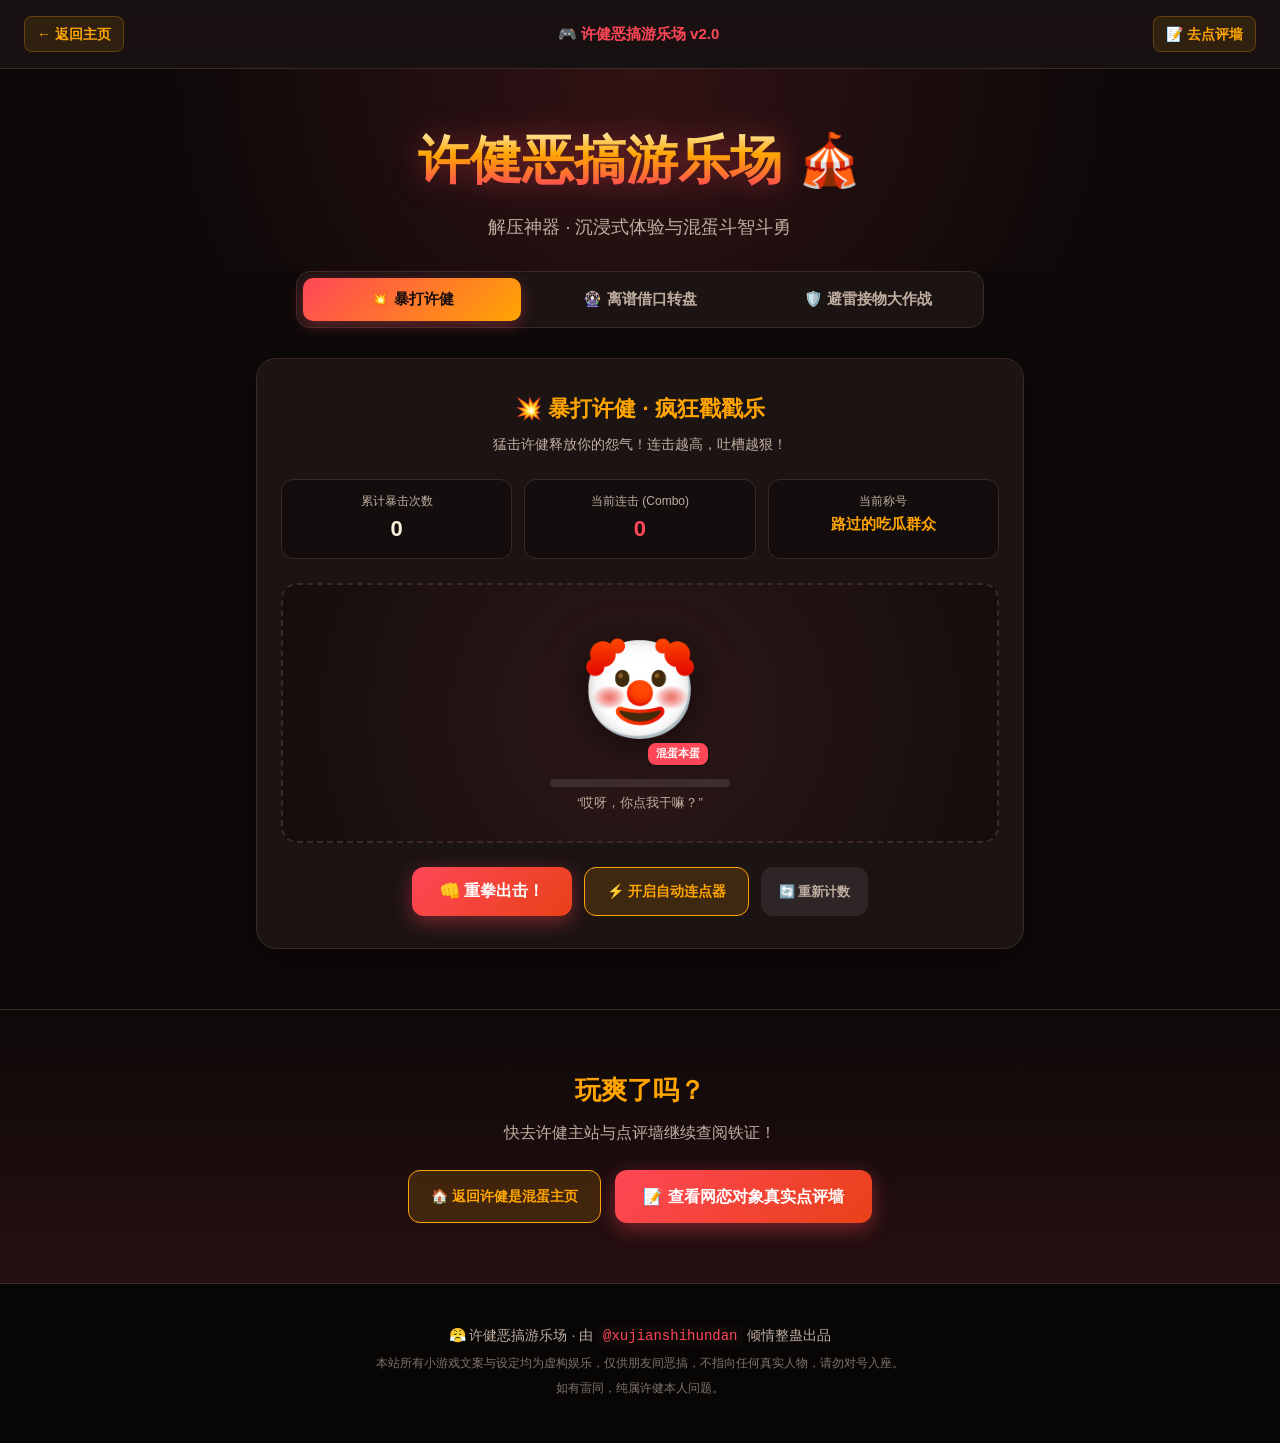
==== games.html @ 63a87656 "🎮 新增恶搞许健游乐场页面(games.html)并在主页增加入口卡片" ====
<!DOCTYPE html>
<html lang="zh-CN">
<head>
  <meta charset="UTF-8">
  <meta name="viewport" content="width=device-width, initial-scale=1.0">
  <title>许健恶搞游乐场 🎮 | 暴打许健 & 离谱大转盘</title>
  <meta name="description" content="全网唯一许健恶搞互动游乐场，包含暴打许健、离谱借口转盘与避雷大作战。">
  <link rel="icon" href="data:image/svg+xml,<svg xmlns='http://www.w3.org/2000/svg' viewBox='0 0 100 100'><text y='.9em' font-size='90'>🎮</text></svg>">
  <link rel="stylesheet" href="games.css">
</head>
<body>

  <!-- 顶部导航 -->
  <nav class="top-nav">
    <a href="index.html" class="nav-back">← 返回主页</a>
    <span class="nav-tag">🎮 许健恶搞游乐场 v2.0</span>
    <a href="https://xujianshihundan.github.io/xujian-reviews/" target="_blank" class="nav-link">📝 去点评墙</a>
  </nav>

  <!-- 游乐场头部 -->
  <header class="game-hero">
    <h1 class="game-title">
      <span class="fire-text">许健恶搞游乐场</span> 🎪
    </h1>
    <p class="game-subtitle">解压神器 · 沉浸式体验与混蛋斗智斗勇</p>
  </header>

  <!-- 游戏选项卡 -->
  <div class="tabs-container">
    <div class="game-tabs">
      <button class="tab-btn active" data-target="game-whack">💥 暴打许健</button>
      <button class="tab-btn" data-target="game-wheel">🎡 离谱借口转盘</button>
      <button class="tab-btn" data-target="game-dodge">🛡️ 避雷接物大作战</button>
    </div>
  </div>

  <main class="game-arena">

    <!-- 游戏 1: 暴打许健 -->
    <section id="game-whack" class="game-panel active">
      <div class="panel-head">
        <h2>💥 暴打许健 · 疯狂戳戳乐</h2>
        <p>猛击许健释放你的怨气！连击越高，吐槽越狠！</p>
      </div>

      <div class="whack-dashboard">
        <div class="dash-item">
          <span class="dash-label">累计暴击次数</span>
          <span class="dash-val" id="hit-count">0</span>
        </div>
        <div class="dash-item">
          <span class="dash-label">当前连击 (Combo)</span>
          <span class="dash-val combo-val" id="combo-count">0</span>
        </div>
        <div class="dash-item">
          <span class="dash-label">当前称号</span>
          <span class="dash-val title-val" id="player-title">路过的吃瓜群众</span>
        </div>
      </div>

      <div class="whack-stage">
        <!-- 漂浮吐槽文字容器 -->
        <div id="flying-texts" class="flying-container"></div>
        
        <div class="target-card" id="whack-target">
          <div class="target-avatar">
            <span class="target-emoji" id="target-emoji">🤡</span>
            <div class="target-badge">混蛋本蛋</div>
          </div>
          <div class="target-hp-bar">
            <div class="hp-fill" id="rage-fill" style="width: 0%;"></div>
          </div>
          <p class="target-hint" id="target-status">“哎呀，你点我干嘛？”</p>
        </div>
      </div>

      <div class="whack-controls">
        <button id="btn-hit" class="action-btn big-btn">👊 重拳出击！</button>
        <button id="btn-auto-whack" class="action-btn sec-btn">⚡ 开启自动连点器</button>
        <button id="btn-reset-whack" class="action-btn sub-btn">🔄 重新计数</button>
      </div>
    </section>

    <!-- 游戏 2: 离谱借口大转盘 -->
    <section id="game-wheel" class="game-panel">
      <div class="panel-head">
        <h2>🎡 许健离谱借口大转盘</h2>
        <p>今天许健为什么不回消息/借钱/迟到？点击转盘抽取今日份离谱借口！</p>
      </div>

      <div class="wheel-stage">
        <div class="wheel-box">
          <div class="wheel-pointer">▼</div>
          <div class="wheel" id="wheel-disc">
            <div class="wheel-slice" style="--i:0;"><span>借200充话费</span></div>
            <div class="wheel-slice" style="--i:1;"><span>排位开团收不住</span></div>
            <div class="wheel-slice" style="--i:2;"><span>给苹果送安卓壳</span></div>
            <div class="wheel-slice" style="--i:3;"><span>朋友圈高效广撒网</span></div>
            <div class="wheel-slice" style="--i:4;"><span>红烧肉是盗图英雄</span></div>
            <div class="wheel-slice" style="--i:5;"><span>帮我砍一刀浇水</span></div>
            <div class="wheel-slice" style="--i:6;"><span>你今天没化妆AA吧</span></div>
            <div class="wheel-slice" style="--i:7;"><span>是我配不上你无缝</span></div>
          </div>
        </div>
      </div>

      <div class="wheel-action">
        <button id="btn-spin" class="action-btn big-btn">🎯 开始抽离谱借口！</button>
      </div>

      <div class="excuse-result" id="excuse-result" style="display:none;">
        <div class="result-badge">今日离谱认证</div>
        <h3 id="result-text">“借200充话费，朋友之间这点忙都不帮？”</h3>
        <div class="result-meta">
          <span>离谱指数：<b class="stars">⭐⭐⭐⭐⭐</b></span>
          <span>混蛋程度：<b class="danger">100% MAX</b></span>
        </div>
        <p class="result-comment" id="result-comment">鉴定结论：建议立刻加入黑名单！</p>
      </div>
    </section>

    <!-- 游戏 3: 避雷接物大作战 -->
    <section id="game-dodge" class="game-panel">
      <div class="panel-head">
        <h2>🛡️ 避雷接物大作战</h2>
        <p>控制下方推车：接到【绿色好物】加分，避开【红色雷区】混蛋物品！限时 30 秒！</p>
      </div>

      <div class="dodge-dashboard">
        <div class="dash-item">
          <span class="dash-label">剩余时间</span>
          <span class="dash-val" id="game-timer">30s</span>
        </div>
        <div class="dash-item">
          <span class="dash-label">当前得分</span>
          <span class="dash-val score-val" id="game-score">0</span>
        </div>
        <div class="dash-item">
          <span class="dash-label">最高纪录</span>
          <span class="dash-val" id="game-highscore">0</span>
        </div>
      </div>

      <div class="dodge-stage" id="dodge-canvas-box">
        <canvas id="dodge-canvas" width="600" height="400"></canvas>
        <div class="game-overlay" id="game-overlay">
          <div class="overlay-card">
            <h3 id="overlay-title">🛡️ 准备避雷！</h3>
            <p id="overlay-desc">左右滑动或键盘 ← → 移动挡板，接住绿色【拉黑/真诚/AA】，躲避红色【借200/安卓壳/盗图/海王】！</p>
            <button id="btn-start-dodge" class="action-btn big-btn">🚀 开始游戏</button>
          </div>
        </div>
      </div>

      <div class="dodge-mobile-controls">
        <button id="btn-left" class="arrow-btn">◀ 往左移</button>
        <button id="btn-right" class="arrow-btn">往右移 ▶</button>
      </div>
    </section>

  </main>

  <!-- 底部快捷跳转 -->
  <section class="game-footer-cta">
    <div class="cta-inner">
      <h2>玩爽了吗？</h2>
      <p>快去许健主站与点评墙继续查阅铁证！</p>
      <div class="cta-btns">
        <a href="index.html" class="action-btn sec-btn">🏠 返回许健是混蛋主页</a>
        <a href="https://xujianshihundan.github.io/xujian-reviews/" target="_blank" class="action-btn big-btn">📝 查看网恋对象真实点评墙</a>
      </div>
    </div>
  </section>

  <!-- 页脚 -->
  <footer class="footer">
    <p>😤 许健恶搞游乐场 · 由 <code>@xujianshihundan</code> 倾情整蛊出品</p>
    <p class="small">本站所有小游戏文案与设定均为虚构娱乐，仅供朋友间恶搞，不指向任何真实人物，请勿对号入座。</p>
    <p class="small">如有雷同，纯属许健本人问题。</p>
  </footer>

  <script src="games.js"></script>
</body>
</html>
---- games.css ----
/* ===== 恶搞游乐场样式 ===== */
* { margin: 0; padding: 0; box-sizing: border-box; }

:root {
  --bg: #0e0909;
  --bg-card: #1c1313;
  --bg-card-hover: #261b1b;
  --text: #fbeedb;
  --text-soft: #bfaea0;
  --accent: #ff4757;
  --accent-2: #ffa502;
  --accent-green: #2ed573;
  --accent-blue: #1e90ff;
  --border: #3b2828;
}

html { scroll-behavior: smooth; }

body {
  background: var(--bg);
  color: var(--text);
  font-family: -apple-system, BlinkMacSystemFont, "PingFang SC", "Microsoft YaHei", "Segoe UI", sans-serif;
  line-height: 1.6;
  min-height: 100vh;
  overflow-x: hidden;
}

/* ===== 顶部导航 ===== */
.top-nav {
  display: flex;
  justify-content: space-between;
  align-items: center;
  padding: 16px 24px;
  background: rgba(28, 19, 19, 0.85);
  backdrop-filter: blur(10px);
  border-bottom: 1px solid var(--border);
  position: sticky;
  top: 0;
  z-index: 100;
}

.nav-back, .nav-link {
  color: var(--accent-2);
  text-decoration: none;
  font-weight: 700;
  font-size: 14px;
  padding: 6px 12px;
  border-radius: 8px;
  background: rgba(255, 165, 2, 0.1);
  border: 1px solid rgba(255, 165, 2, 0.25);
  transition: all 0.2s;
}

.nav-back:hover, .nav-link:hover {
  background: var(--accent-2);
  color: #1a1010;
  transform: translateY(-1px);
}

.nav-tag {
  font-weight: 800;
  font-size: 15px;
  color: var(--accent);
}

/* ===== 头部 ===== */
.game-hero {
  text-align: center;
  padding: 50px 20px 30px;
  background: radial-gradient(circle at top, rgba(255, 71, 87, 0.15), transparent 70%);
}

.game-title {
  font-size: clamp(30px, 6vw, 52px);
  font-weight: 900;
  margin-bottom: 10px;
}

.fire-text {
  background: linear-gradient(180deg, #ffeaa7 0%, #ffa502 40%, #ff4757 100%);
  -webkit-background-clip: text;
  -webkit-text-fill-color: transparent;
  background-clip: text;
  filter: drop-shadow(0 0 15px rgba(255, 71, 87, 0.4));
}

.game-subtitle {
  color: var(--text-soft);
  font-size: clamp(14px, 2.5vw, 18px);
}

/* ===== 选项卡切换 ===== */
.tabs-container {
  max-width: 720px;
  margin: 0 auto 30px;
  padding: 0 16px;
}

.game-tabs {
  display: flex;
  gap: 10px;
  background: var(--bg-card);
  padding: 6px;
  border-radius: 14px;
  border: 1px solid var(--border);
}

.tab-btn {
  flex: 1;
  background: transparent;
  color: var(--text-soft);
  border: none;
  padding: 12px 8px;
  font-size: 15px;
  font-weight: 700;
  border-radius: 10px;
  cursor: pointer;
  transition: all 0.25s;
  font-family: inherit;
}

.tab-btn:hover {
  color: var(--text);
  background: rgba(255, 255, 255, 0.05);
}

.tab-btn.active {
  background: linear-gradient(135deg, var(--accent), var(--accent-2));
  color: #1a0f0f;
  box-shadow: 0 4px 15px rgba(255, 71, 87, 0.35);
}

/* ===== 游戏容器 ===== */
.game-arena {
  max-width: 800px;
  margin: 0 auto 60px;
  padding: 0 16px;
}

.game-panel {
  display: none;
  background: var(--bg-card);
  border: 1px solid var(--border);
  border-radius: 20px;
  padding: 32px 24px;
  box-shadow: 0 10px 30px rgba(0, 0, 0, 0.4);
  animation: fadeIn 0.3s ease;
}

.game-panel.active { display: block; }

@keyframes fadeIn {
  from { opacity: 0; transform: translateY(8px); }
  to { opacity: 1; transform: translateY(0); }
}

.panel-head {
  text-align: center;
  margin-bottom: 24px;
}

.panel-head h2 {
  font-size: 22px;
  color: var(--accent-2);
  margin-bottom: 6px;
}

.panel-head p {
  font-size: 14px;
  color: var(--text-soft);
}

/* ===== 通用按钮 ===== */
.action-btn {
  border: none;
  cursor: pointer;
  font-family: inherit;
  font-weight: 800;
  border-radius: 12px;
  transition: all 0.2s;
  text-decoration: none;
  display: inline-flex;
  align-items: center;
  justify-content: center;
  gap: 8px;
}

.big-btn {
  background: linear-gradient(135deg, var(--accent), #e84118);
  color: #fff;
  padding: 14px 28px;
  font-size: 16px;
  box-shadow: 0 6px 20px rgba(255, 71, 87, 0.4);
}

.big-btn:hover {
  transform: translateY(-2px);
  box-shadow: 0 10px 25px rgba(255, 71, 87, 0.6);
}

.big-btn:active { transform: translateY(1px); }

.sec-btn {
  background: rgba(255, 165, 2, 0.15);
  color: var(--accent-2);
  border: 1px solid var(--accent-2);
  padding: 12px 22px;
  font-size: 14px;
}

.sec-btn:hover {
  background: var(--accent-2);
  color: #1a0f0f;
}

.sub-btn {
  background: rgba(255, 255, 255, 0.08);
  color: var(--text-soft);
  padding: 10px 18px;
  font-size: 13px;
}

.sub-btn:hover { color: var(--text); background: rgba(255, 255, 255, 0.15); }

/* ===== 游戏 1: 暴打许健 ===== */
.whack-dashboard {
  display: grid;
  grid-template-columns: repeat(3, 1fr);
  gap: 12px;
  margin-bottom: 24px;
}

.dash-item {
  background: rgba(0, 0, 0, 0.3);
  border: 1px solid var(--border);
  padding: 12px;
  border-radius: 12px;
  text-align: center;
}

.dash-label { display: block; font-size: 12px; color: var(--text-soft); }
.dash-val { font-size: 22px; font-weight: 900; color: var(--text); }
.combo-val { color: var(--accent); }
.title-val { color: var(--accent-2); font-size: 15px; }

.whack-stage {
  position: relative;
  min-height: 260px;
  display: flex;
  justify-content: center;
  align-items: center;
  background: radial-gradient(circle, #2e1818 0%, #150d0d 100%);
  border-radius: 16px;
  border: 2px dashed var(--border);
  overflow: hidden;
  margin-bottom: 24px;
}

.flying-container {
  position: absolute;
  inset: 0;
  pointer-events: none;
  overflow: hidden;
}

.flying-word {
  position: absolute;
  font-size: 15px;
  font-weight: 900;
  color: var(--accent-2);
  text-shadow: 0 2px 8px rgba(0, 0, 0, 0.8);
  animation: floatUp 1.2s cubic-bezier(0.25, 1, 0.5, 1) forwards;
  pointer-events: none;
  white-space: nowrap;
}

@keyframes floatUp {
  0% { transform: translate(-50%, 0) scale(0.5); opacity: 0; }
  20% { opacity: 1; transform: translate(-50%, -20px) scale(1.1); }
  100% { transform: translate(-50%, -100px) scale(0.9); opacity: 0; }
}

.target-card {
  text-align: center;
  cursor: pointer;
  user-select: none;
  transition: transform 0.1s;
}

.target-card:active { transform: scale(0.92); }

.target-avatar {
  position: relative;
  display: inline-block;
}

.target-emoji {
  font-size: 96px;
  display: block;
  filter: drop-shadow(0 8px 20px rgba(0, 0, 0, 0.6));
  transition: transform 0.1s;
}

.target-card.hit .target-emoji {
  animation: hitJiggle 0.25s ease;
}

@keyframes hitJiggle {
  0% { transform: scale(1.3) rotate(-15deg); }
  50% { transform: scale(0.8) rotate(15deg); }
  100% { transform: scale(1) rotate(0deg); }
}

.target-badge {
  position: absolute;
  bottom: 0;
  right: -10px;
  background: var(--accent);
  color: #fff;
  font-size: 11px;
  font-weight: 800;
  padding: 2px 8px;
  border-radius: 10px;
  border: 2px solid var(--bg-card);
}

.target-hp-bar {
  width: 180px;
  height: 8px;
  background: rgba(255, 255, 255, 0.1);
  border-radius: 4px;
  margin: 12px auto 6px;
  overflow: hidden;
}

.hp-fill {
  height: 100%;
  background: linear-gradient(90deg, var(--accent-2), var(--accent));
  transition: width 0.15s ease;
}

.target-hint {
  font-size: 13px;
  color: var(--text-soft);
}

.whack-controls {
  display: flex;
  flex-wrap: wrap;
  gap: 12px;
  justify-content: center;
}

/* ===== 游戏 2: 借口大转盘 ===== */
.wheel-stage {
  display: flex;
  justify-content: center;
  margin: 20px 0;
}

.wheel-box {
  position: relative;
  width: 280px;
  height: 280px;
}

.wheel-pointer {
  position: absolute;
  top: -12px;
  left: 50%;
  transform: translateX(-50%);
  font-size: 26px;
  color: var(--accent);
  z-index: 10;
  filter: drop-shadow(0 2px 6px rgba(0,0,0,0.8));
}

.wheel {
  width: 100%;
  height: 100%;
  border-radius: 50%;
  border: 6px solid var(--accent-2);
  position: relative;
  overflow: hidden;
  box-shadow: 0 0 30px rgba(255, 165, 2, 0.3);
  transition: transform 3.5s cubic-bezier(0.15, 0.9, 0.25, 1);
  background: conic-gradient(
    #2c1a1a 0deg 45deg,
    #3d2222 45deg 90deg,
    #2c1a1a 90deg 135deg,
    #3d2222 135deg 180deg,
    #2c1a1a 180deg 225deg,
    #3d2222 225deg 270deg,
    #2c1a1a 270deg 315deg,
    #3d2222 315deg 360deg
  );
}

.wheel-slice {
  position: absolute;
  top: 0;
  left: 0;
  width: 100%;
  height: 100%;
  transform: rotate(calc(var(--i) * 45deg));
  display: flex;
  justify-content: center;
  padding-top: 14px;
}

.wheel-slice span {
  font-size: 11px;
  font-weight: 700;
  color: var(--text);
  writing-mode: vertical-rl;
  text-orientation: upright;
  letter-spacing: 1px;
  text-shadow: 0 1px 3px rgba(0,0,0,0.9);
}

.wheel-action {
  text-align: center;
  margin-bottom: 24px;
}

.excuse-result {
  background: linear-gradient(135deg, rgba(255, 71, 87, 0.1), rgba(255, 165, 2, 0.05));
  border: 2px solid var(--accent);
  border-radius: 16px;
  padding: 20px;
  text-align: center;
  animation: popIn 0.3s cubic-bezier(0.34, 1.56, 0.64, 1);
}

@keyframes popIn {
  0% { transform: scale(0.85); opacity: 0; }
  100% { transform: scale(1); opacity: 1; }
}

.result-badge {
  display: inline-block;
  background: var(--accent);
  color: #fff;
  font-size: 11px;
  font-weight: 800;
  padding: 2px 10px;
  border-radius: 20px;
  margin-bottom: 10px;
}

.excuse-result h3 {
  font-size: 18px;
  color: var(--accent-2);
  margin-bottom: 12px;
}

.result-meta {
  display: flex;
  justify-content: center;
  gap: 20px;
  font-size: 13px;
  margin-bottom: 10px;
}

.result-meta .stars { color: #f1c40f; }
.result-meta .danger { color: var(--accent); }
.result-comment { font-size: 14px; color: var(--text-soft); }

/* ===== 游戏 3: 避雷接物 ===== */
.dodge-dashboard {
  display: grid;
  grid-template-columns: repeat(3, 1fr);
  gap: 12px;
  margin-bottom: 16px;
}

.score-val { color: var(--accent-green); }

.dodge-stage {
  position: relative;
  background: #120b0b;
  border: 2px solid var(--border);
  border-radius: 16px;
  overflow: hidden;
  max-width: 600px;
  margin: 0 auto 16px;
}

#dodge-canvas {
  display: block;
  width: 100%;
  height: auto;
  background: radial-gradient(circle at center, #241414 0%, #0d0707 100%);
}

.game-overlay {
  position: absolute;
  inset: 0;
  background: rgba(10, 5, 5, 0.85);
  backdrop-filter: blur(4px);
  display: flex;
  justify-content: center;
  align-items: center;
  padding: 20px;
}

.game-overlay.hidden { display: none; }

.overlay-card {
  text-align: center;
  max-width: 400px;
}

.overlay-card h3 {
  font-size: 22px;
  color: var(--accent-2);
  margin-bottom: 8px;
}

.overlay-card p {
  font-size: 13px;
  color: var(--text-soft);
  margin-bottom: 20px;
  line-height: 1.6;
}

.dodge-mobile-controls {
  display: flex;
  gap: 16px;
  justify-content: center;
  max-width: 600px;
  margin: 0 auto;
}

.arrow-btn {
  flex: 1;
  background: var(--bg-card-hover);
  border: 1px solid var(--border);
  color: var(--text);
  font-size: 16px;
  font-weight: 800;
  padding: 14px;
  border-radius: 12px;
  cursor: pointer;
  user-select: none;
  touch-action: manipulation;
}

.arrow-btn:active { background: var(--accent); }

/* ===== 底部快捷跳转 ===== */
.game-footer-cta {
  background: linear-gradient(180deg, transparent, rgba(255, 71, 87, 0.1));
  padding: 60px 20px;
  text-align: center;
  border-top: 1px solid var(--border);
}

.cta-inner {
  max-width: 640px;
  margin: 0 auto;
}

.cta-inner h2 {
  font-size: 26px;
  color: var(--accent-2);
  margin-bottom: 8px;
}

.cta-inner p {
  color: var(--text-soft);
  margin-bottom: 24px;
}

.cta-btns {
  display: flex;
  flex-wrap: wrap;
  gap: 14px;
  justify-content: center;
}

/* ===== 页脚 ===== */
.footer {
  text-align: center;
  padding: 40px 20px;
  border-top: 1px solid var(--border);
  background: #080505;
  color: var(--text-soft);
}

.footer p { font-size: 14px; margin-bottom: 6px; }
.footer .small { font-size: 12px; opacity: 0.65; }
.footer code { color: var(--accent); background: var(--bg); padding: 2px 6px; border-radius: 4px; }

/* ===== 响应式 ===== */
@media (max-width: 600px) {
  .top-nav { padding: 12px 14px; }
  .nav-tag { display: none; }
  .game-tabs { flex-direction: column; }
  .whack-dashboard, .dodge-dashboard { grid-template-columns: 1fr; gap: 8px; }
  .whack-controls { flex-direction: column; }
  .whack-controls button { width: 100%; }
}
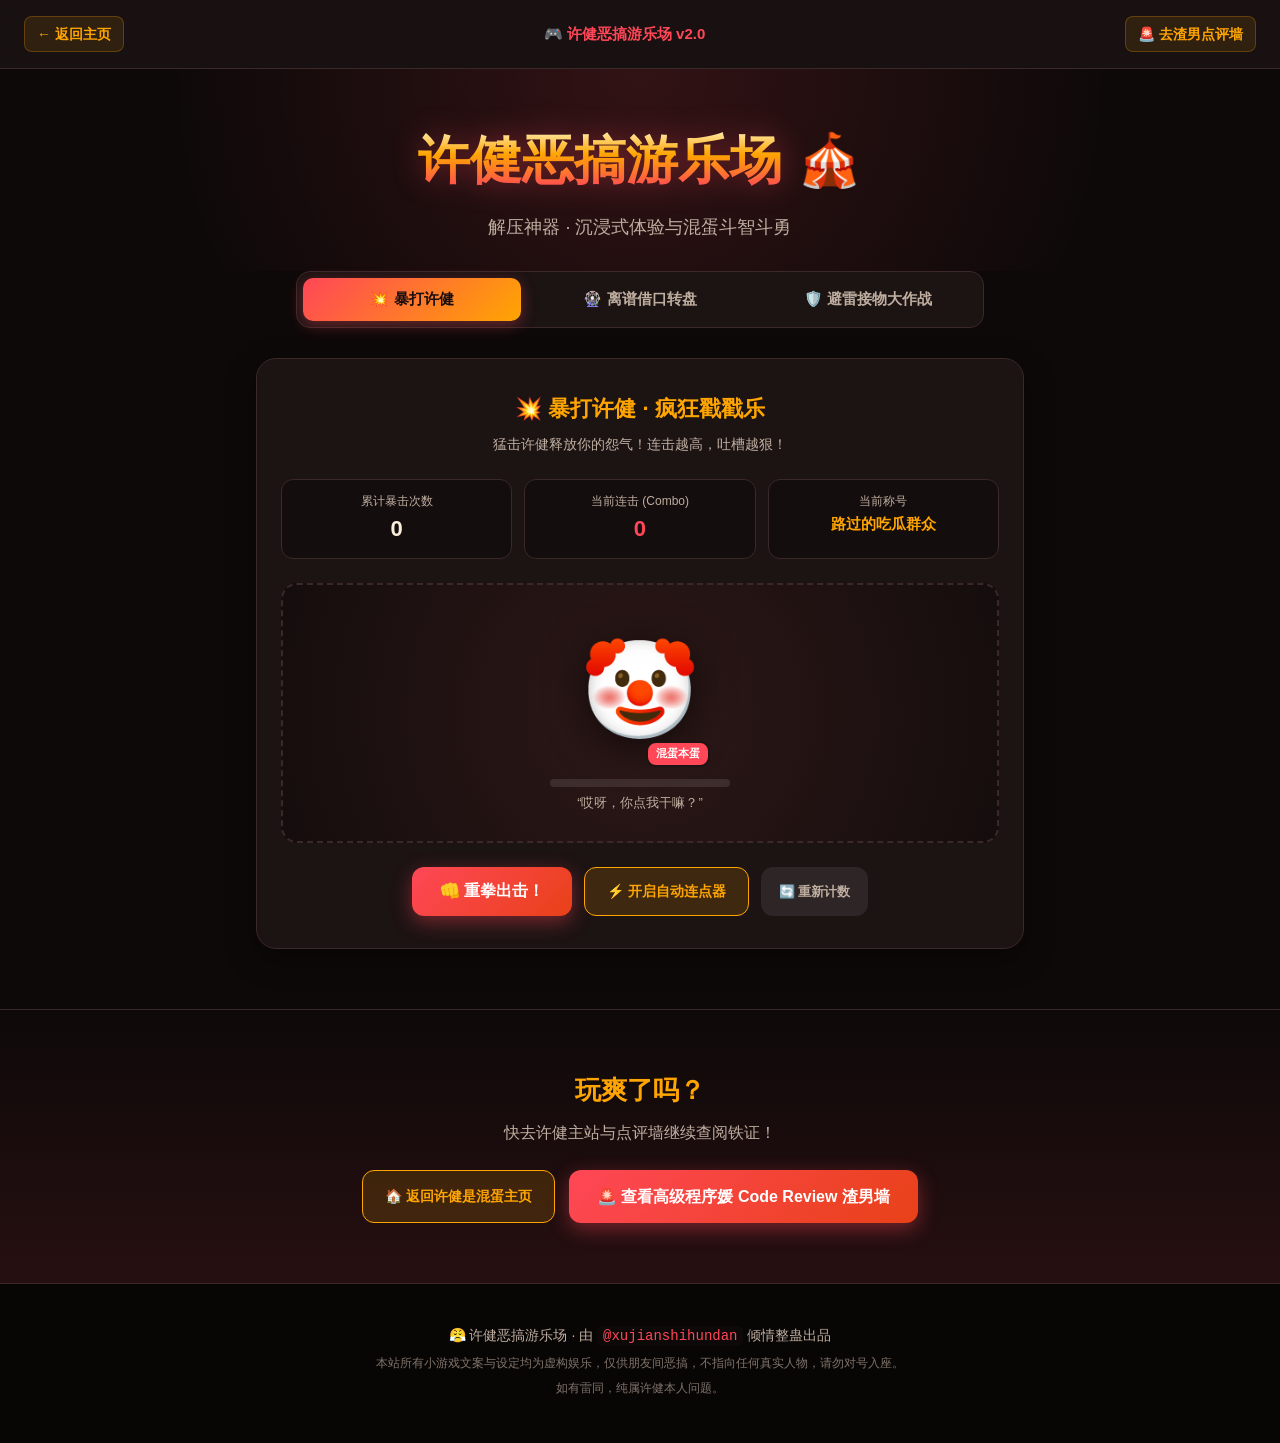
==== commit 9815c065: "🚨 同步升级主页与游乐场文案，全面匹配《许健·渣男点评墙》程序媛 Code Review 主题" ====
--- a/games.html
+++ b/games.html
@@ -14,7 +14,7 @@
   <nav class="top-nav">
     <a href="index.html" class="nav-back">← 返回主页</a>
     <span class="nav-tag">🎮 许健恶搞游乐场 v2.0</span>
-    <a href="https://xujianshihundan.github.io/xujian-reviews/" target="_blank" class="nav-link">📝 去点评墙</a>
+    <a href="https://xujianshihundan.github.io/xujian-reviews/" target="_blank" class="nav-link">🚨 去渣男点评墙</a>
   </nav>
 
   <!-- 游乐场头部 -->
@@ -167,7 +167,7 @@
       <p>快去许健主站与点评墙继续查阅铁证！</p>
       <div class="cta-btns">
         <a href="index.html" class="action-btn sec-btn">🏠 返回许健是混蛋主页</a>
-        <a href="https://xujianshihundan.github.io/xujian-reviews/" target="_blank" class="action-btn big-btn">📝 查看网恋对象真实点评墙</a>
+        <a href="https://xujianshihundan.github.io/xujian-reviews/" target="_blank" class="action-btn big-btn">🚨 查看高级程序媛 Code Review 渣男墙</a>
       </div>
     </div>
   </section>
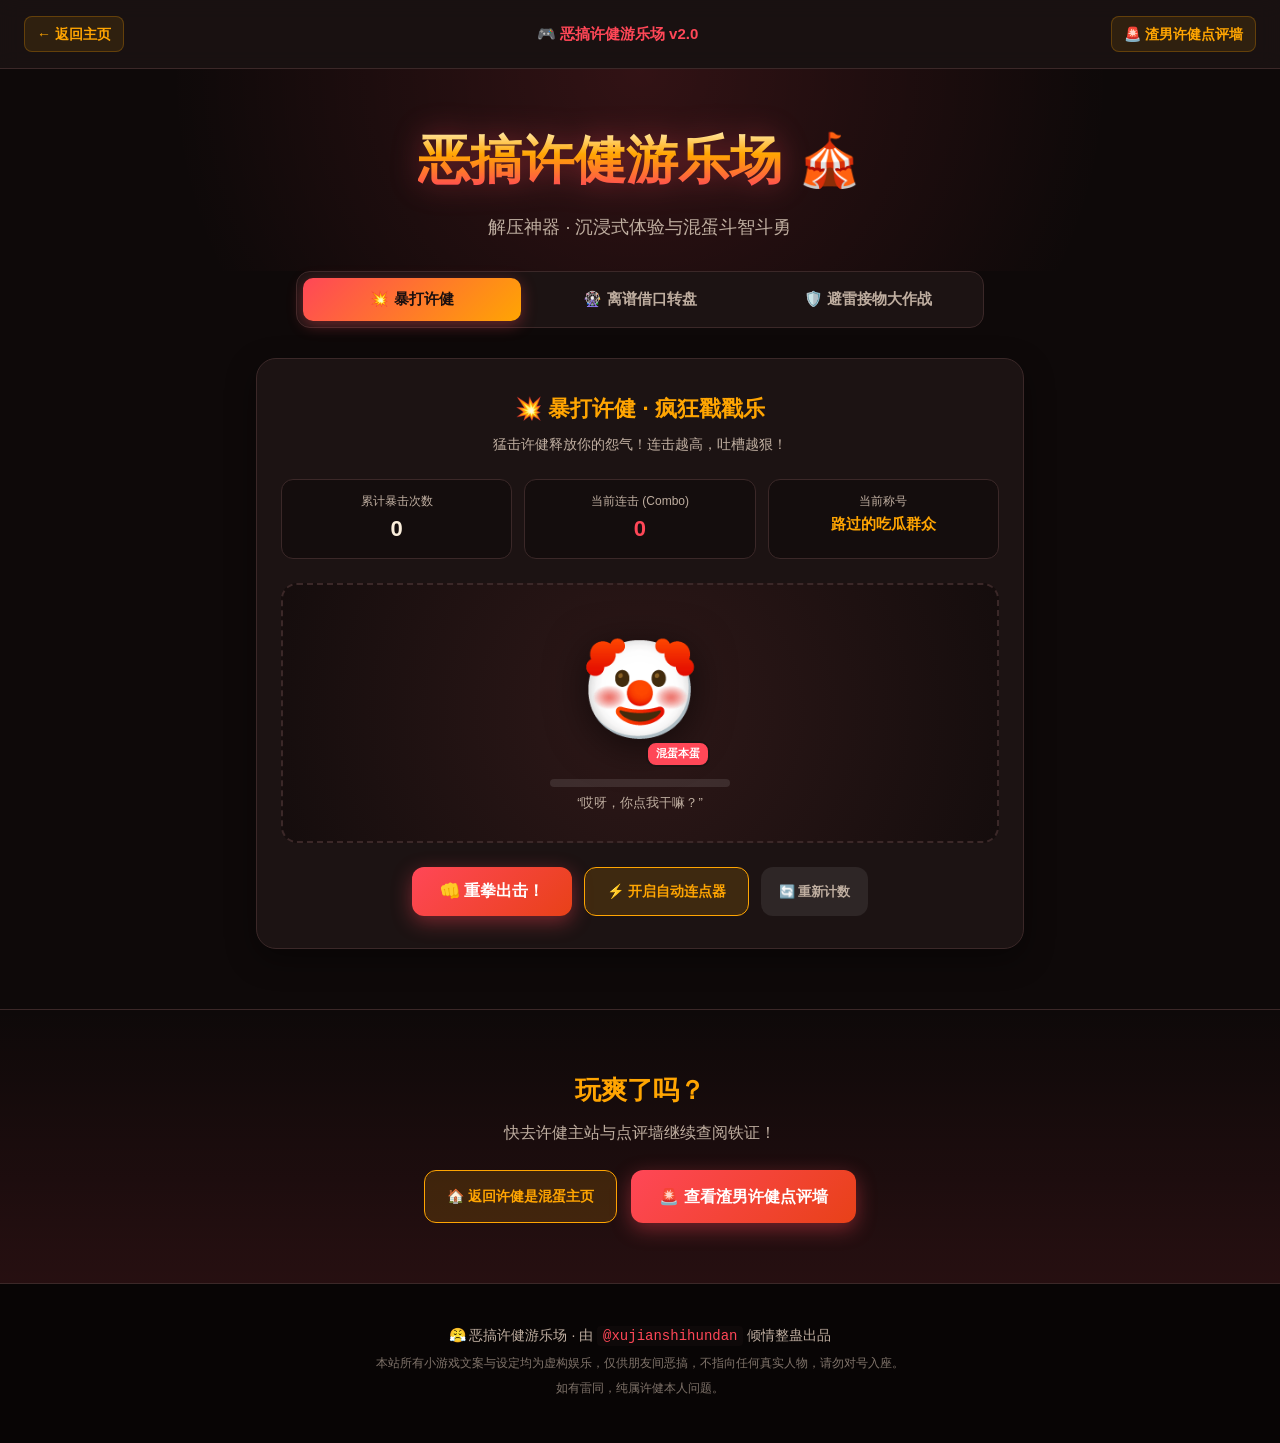
==== commit b08c29e8: "fix: 移除含隐私实拍图，画廊轮播重构为纯虚拟恶搞图，更名为恶搞许健游乐场" ====
--- a/games.html
+++ b/games.html
@@ -3,8 +3,8 @@
 <head>
   <meta charset="UTF-8">
   <meta name="viewport" content="width=device-width, initial-scale=1.0">
-  <title>许健恶搞游乐场 🎮 | 暴打许健 & 离谱大转盘</title>
-  <meta name="description" content="全网唯一许健恶搞互动游乐场，包含暴打许健、离谱借口转盘与避雷大作战。">
+  <title>恶搞许健游乐场 🎮 | 暴打许健 & 离谱大转盘</title>
+  <meta name="description" content="全网唯一恶搞许健互动游乐场，包含暴打许健、离谱借口转盘与避雷大作战。">
   <link rel="icon" href="data:image/svg+xml,<svg xmlns='http://www.w3.org/2000/svg' viewBox='0 0 100 100'><text y='.9em' font-size='90'>🎮</text></svg>">
   <link rel="stylesheet" href="games.css">
 </head>
@@ -13,14 +13,14 @@
   <!-- 顶部导航 -->
   <nav class="top-nav">
     <a href="index.html" class="nav-back">← 返回主页</a>
-    <span class="nav-tag">🎮 许健恶搞游乐场 v2.0</span>
-    <a href="https://xujianshihundan.github.io/xujian-reviews/" target="_blank" class="nav-link">🚨 去渣男点评墙</a>
+    <span class="nav-tag">🎮 恶搞许健游乐场 v2.0</span>
+    <a href="https://xujianshihundan.github.io/xujian-reviews/" target="_blank" class="nav-link">🚨 渣男许健点评墙</a>
   </nav>
 
   <!-- 游乐场头部 -->
   <header class="game-hero">
     <h1 class="game-title">
-      <span class="fire-text">许健恶搞游乐场</span> 🎪
+      <span class="fire-text">恶搞许健游乐场</span> 🎪
     </h1>
     <p class="game-subtitle">解压神器 · 沉浸式体验与混蛋斗智斗勇</p>
   </header>
@@ -58,7 +58,7 @@
         </div>
       </div>
 
-      <div class="whack-stage">
+      <div class="whack-stage" id="whack-stage">
         <!-- 漂浮吐槽文字容器 -->
         <div id="flying-texts" class="flying-container"></div>
         
@@ -160,6 +160,22 @@
 
   </main>
 
+  <!-- 成就解锁弹窗 (暴打5次触发) -->
+  <div class="achievement-modal" id="achievement-modal" style="display: none;">
+    <div class="modal-backdrop" id="modal-backdrop"></div>
+    <div class="modal-card">
+      <div class="modal-badge">🎉 解锁专属成就！</div>
+      <h2>💥 正义暴打 · 许健惨遭爆锤！</h2>
+      <p class="modal-desc">累计暴击达到 5 次！年轻可爱的暴躁小姐姐提着充气巨锤赶到现场，许健已被锤出蚊香眼！</p>
+      <div class="modal-img-box">
+        <img src="暴打许健成就图.jpg" alt="暴打许健 Q 版漫画" class="modal-img">
+        <span class="img-tag">🎨 NAI5 纯正 Q 版漫画</span>
+      </div>
+      <p class="modal-tip">✨ 该漫画已自动装配为本小游戏的【专属背景】！</p>
+      <button class="action-btn big-btn" id="btn-close-modal">👊 爽了！继续暴打许健</button>
+    </div>
+  </div>
+
   <!-- 底部快捷跳转 -->
   <section class="game-footer-cta">
     <div class="cta-inner">
@@ -167,14 +183,14 @@
       <p>快去许健主站与点评墙继续查阅铁证！</p>
       <div class="cta-btns">
         <a href="index.html" class="action-btn sec-btn">🏠 返回许健是混蛋主页</a>
-        <a href="https://xujianshihundan.github.io/xujian-reviews/" target="_blank" class="action-btn big-btn">🚨 查看高级程序媛 Code Review 渣男墙</a>
+        <a href="https://xujianshihundan.github.io/xujian-reviews/" target="_blank" class="action-btn big-btn">🚨 查看渣男许健点评墙</a>
       </div>
     </div>
   </section>
 
   <!-- 页脚 -->
   <footer class="footer">
-    <p>😤 许健恶搞游乐场 · 由 <code>@xujianshihundan</code> 倾情整蛊出品</p>
+    <p>😤 恶搞许健游乐场 · 由 <code>@xujianshihundan</code> 倾情整蛊出品</p>
     <p class="small">本站所有小游戏文案与设定均为虚构娱乐，仅供朋友间恶搞，不指向任何真实人物，请勿对号入座。</p>
     <p class="small">如有雷同，纯属许健本人问题。</p>
   </footer>
--- a/games.css
+++ b/games.css
@@ -592,6 +592,119 @@
 .footer .small { font-size: 12px; opacity: 0.65; }
 .footer code { color: var(--accent); background: var(--bg); padding: 2px 6px; border-radius: 4px; }
 
+/* ===== 暴打成就背景动态切换 ===== */
+#whack-stage.has-achievement-bg {
+  background:
+    linear-gradient(rgba(18, 10, 12, 0.78), rgba(18, 10, 12, 0.88)),
+    url('暴打许健成就图.jpg') center/cover no-repeat !important;
+  border: 2px solid var(--accent) !important;
+  box-shadow: 0 0 35px rgba(255, 71, 87, 0.35) inset, 0 0 25px rgba(255, 165, 2, 0.25);
+  transition: all 0.5s ease;
+}
+
+/* ===== 成就解锁弹窗 ===== */
+.achievement-modal {
+  position: fixed;
+  inset: 0;
+  z-index: 999;
+  display: flex;
+  justify-content: center;
+  align-items: center;
+  padding: 20px;
+  animation: modalFadeIn 0.3s ease;
+}
+
+@keyframes modalFadeIn {
+  from { opacity: 0; }
+  to { opacity: 1; }
+}
+
+.modal-backdrop {
+  position: absolute;
+  inset: 0;
+  background: rgba(8, 4, 4, 0.85);
+  backdrop-filter: blur(8px);
+}
+
+.modal-card {
+  position: relative;
+  z-index: 10;
+  max-width: 480px;
+  width: 100%;
+  background: linear-gradient(135deg, #241416, #160c0e);
+  border: 3px solid var(--accent-2);
+  box-shadow: 0 0 50px rgba(255, 165, 2, 0.4), 0 10px 40px rgba(0, 0, 0, 0.8);
+  border-radius: 20px;
+  padding: 28px 24px;
+  text-align: center;
+  animation: modalPop 0.4s cubic-bezier(0.34, 1.56, 0.64, 1);
+}
+
+@keyframes modalPop {
+  0% { transform: scale(0.7); opacity: 0; }
+  100% { transform: scale(1); opacity: 1; }
+}
+
+.modal-badge {
+  display: inline-block;
+  background: linear-gradient(135deg, var(--accent), var(--accent-2));
+  color: #140d0d;
+  font-size: 12px;
+  font-weight: 900;
+  padding: 4px 14px;
+  border-radius: 20px;
+  margin-bottom: 12px;
+}
+
+.modal-card h2 {
+  font-size: 21px;
+  color: #fff;
+  margin-bottom: 8px;
+}
+
+.modal-desc {
+  font-size: 13.5px;
+  color: var(--text-soft);
+  margin-bottom: 16px;
+  line-height: 1.5;
+}
+
+.modal-img-box {
+  position: relative;
+  border-radius: 12px;
+  overflow: hidden;
+  border: 2px solid var(--accent);
+  margin-bottom: 14px;
+  box-shadow: 0 4px 20px rgba(0, 0, 0, 0.5);
+}
+
+.modal-img {
+  display: block;
+  width: 100%;
+  max-height: 260px;
+  object-fit: cover;
+}
+
+.img-tag {
+  position: absolute;
+  bottom: 8px;
+  right: 8px;
+  background: rgba(0, 0, 0, 0.75);
+  color: var(--accent-2);
+  font-size: 11px;
+  font-weight: 700;
+  padding: 2px 8px;
+  border-radius: 6px;
+  border: 1px solid rgba(255, 165, 2, 0.4);
+}
+
+.modal-tip {
+  font-size: 12px;
+  color: var(--accent-2);
+  font-weight: 700;
+  margin-bottom: 18px;
+}
+
 /* ===== 响应式 ===== */
 @media (max-width: 600px) {
   .top-nav { padding: 12px 14px; }
